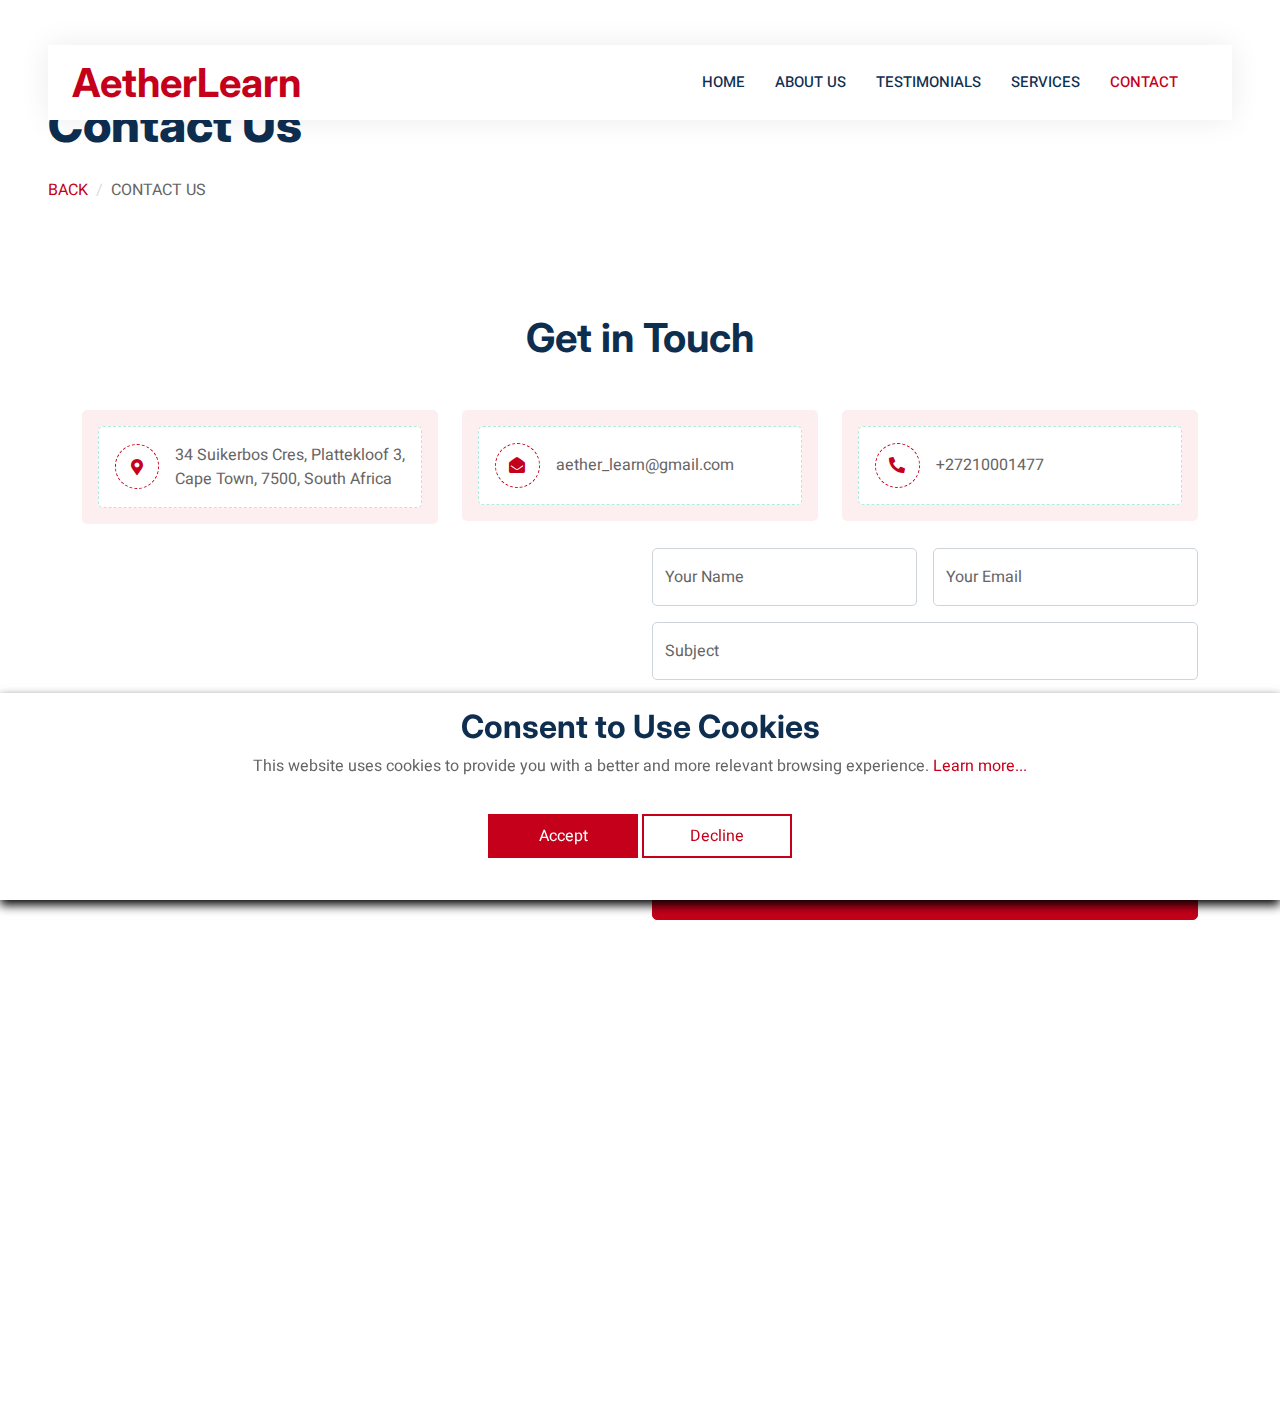
==== contact.html @ b6799ee5 "WIP" ====
<!DOCTYPE html>
<html lang="en">
    <head>
        <meta charset="utf-8" />
        <title>AetherLearn</title>
        <meta content="width=device-width, initial-scale=1.0" name="viewport" />
        <meta content="" name="keywords" />
        <meta content="" name="description" />

        <!-- Favicon -->
        <link href="img/logo.png" rel="icon" />

        <!-- Google Web Fonts -->
        <link rel="preconnect" href="https://fonts.googleapis.com" />
        <link rel="preconnect" href="https://fonts.gstatic.com" crossorigin />
        <link
            href="https://fonts.googleapis.com/css2?family=Heebo:wght@400;500;600&family=Inter:wght@700;800&display=swap"
            rel="stylesheet"
        />

        <!-- Icon Font Stylesheet -->
        <link
            href="https://cdnjs.cloudflare.com/ajax/libs/font-awesome/5.10.0/css/all.min.css"
            rel="stylesheet"
        />
        <link
            href="https://cdn.jsdelivr.net/npm/bootstrap-icons@1.4.1/font/bootstrap-icons.css"
            rel="stylesheet"
        />

        <!-- Libraries Stylesheet -->
        <link href="lib/animate/animate.min.css" rel="stylesheet" />
        <link
            href="lib/owlcarousel/assets/owl.carousel.min.css"
            rel="stylesheet"
        />

        <!-- Customized Bootstrap Stylesheet -->
        <link href="css/bootstrap.min.css" rel="stylesheet" />

        <!-- Template Stylesheet -->
        <link href="css/style.css" rel="stylesheet" />
    </head>

    <body>
        <div class="bg-white p-0">
            <!-- Spinner Start -->
            <div
                id="spinner"
                class="show bg-white position-fixed translate-middle w-100 vh-100 top-50 start-50 d-flex align-items-center justify-content-center"
            >
                <div
                    class="spinner-border text-primary"
                    style="width: 3rem; height: 3rem"
                    role="status"
                >
                    <span class="sr-only">Loading...</span>
                </div>
            </div>
            <!-- Spinner End -->

            <!-- Navbar Start -->
            <div class="container-fluid nav-bar bg-transparent">
                <nav
                    class="navbar navbar-expand-lg bg-white navbar-light py-0 px-4"
                >
                    <a
                        href="index.html"
                        class="navbar-brand d-flex align-items-center text-center"
                    >
                        <h1 class="m-0 text-primary">AetherLearn</h1>
                    </a>
                    <button
                        type="button"
                        class="navbar-toggler"
                        data-bs-toggle="collapse"
                        data-bs-target="#navbarCollapse"
                    >
                        <span class="navbar-toggler-icon"></span>
                    </button>
                    <div class="collapse navbar-collapse" id="navbarCollapse">
                        <div class="navbar-nav ms-auto">
                            <a href="index.html" class="nav-item nav-link"
                                >Home</a
                            >
                            <a href="about.html" class="nav-item nav-link"
                                >About Us</a
                            >
                            <a href="testimonial.html" class="nav-item nav-link"
                                >Testimonials</a
                            >
                            <a href="services.html" class="nav-item nav-link"
                                >Services</a
                            >
                            <a
                                href="contact.html"
                                class="nav-item nav-link active"
                                >Contact</a
                            >
                        </div>
                    </div>
                </nav>
            </div>
            <!-- Navbar End -->

            <!-- Header Start -->
            <div class="container-fluid header bg-white p-0">
                <div
                    class="row g-0 align-items-center flex-column-reverse flex-md-row"
                >
                    <div class="col-md-6 p-5 mt-lg-5">
                        <h1 class="display-5 animated fadeIn mb-4">
                            Contact Us
                        </h1>
                        <nav aria-label="breadcrumb animated fadeIn">
                            <ol class="breadcrumb text-uppercase">
                                <li class="breadcrumb-item">
                                    <a href="index.html">Back</a>
                                </li>
                                <li
                                    class="breadcrumb-item text-body active"
                                    aria-current="page"
                                >
                                    Contact Us
                                </li>
                            </ol>
                        </nav>
                    </div>
                    <div class="col-md-6 animated fadeIn">
                        <img class="img-fluid" src="img/header3.jpg" alt="" />
                    </div>
                </div>
            </div>
            <!-- Header End -->

            <!-- Contact Start -->
            <div class="container-xxl py-5">
                <div class="container">
                    <div
                        class="text-center mx-auto mb-5 wow fadeInUp"
                        data-wow-delay="0.1s"
                        style="max-width: 600px"
                    >
                        <h1 class="mb-3">Get in Touch</h1>
                    </div>
                    <div class="row g-4">
                        <div class="col-12">
                            <div class="row gy-4">
                                <div
                                    class="col-md-6 col-lg-4 wow fadeIn"
                                    data-wow-delay="0.1s"
                                >
                                    <div class="bg-light rounded p-3">
                                        <div
                                            class="d-flex align-items-center bg-white rounded p-3"
                                            style="
                                                border: 1px dashed
                                                    rgba(0, 185, 142, 0.3);
                                            "
                                        >
                                            <div
                                                class="icon me-3"
                                                style="
                                                    width: 45px;
                                                    height: 45px;
                                                "
                                            >
                                                <i
                                                    class="fa fa-map-marker-alt text-primary"
                                                ></i>
                                            </div>
                                            <span
                                                >34 Suikerbos Cres, Plattekloof
                                                3, Cape Town, 7500, South
                                                Africa</span
                                            >
                                        </div>
                                    </div>
                                </div>
                                <div
                                    class="col-md-6 col-lg-4 wow fadeIn"
                                    data-wow-delay="0.3s"
                                >
                                    <div class="bg-light rounded p-3">
                                        <div
                                            class="d-flex align-items-center bg-white rounded p-3"
                                            style="
                                                border: 1px dashed
                                                    rgba(0, 185, 142, 0.3);
                                            "
                                        >
                                            <div
                                                class="icon me-3"
                                                style="
                                                    width: 45px;
                                                    height: 45px;
                                                "
                                            >
                                                <i
                                                    class="fa fa-envelope-open text-primary"
                                                ></i>
                                            </div>
                                            <span>aether_learn@gmail.com</span>
                                        </div>
                                    </div>
                                </div>
                                <div
                                    class="col-md-6 col-lg-4 wow fadeIn"
                                    data-wow-delay="0.5s"
                                >
                                    <div class="bg-light rounded p-3">
                                        <div
                                            class="d-flex align-items-center bg-white rounded p-3"
                                            style="
                                                border: 1px dashed
                                                    rgba(0, 185, 142, 0.3);
                                            "
                                        >
                                            <div
                                                class="icon me-3"
                                                style="
                                                    width: 45px;
                                                    height: 45px;
                                                "
                                            >
                                                <i
                                                    class="fa fa-phone-alt text-primary"
                                                ></i>
                                            </div>
                                            <span>+27210001477</span>
                                        </div>
                                    </div>
                                </div>
                            </div>
                        </div>
                        <div
                            class="col-md-6 wow fadeInUp"
                            data-wow-delay="0.1s"
                        >
                            <iframe
                                src="https://www.google.com/maps/embed?pb=!1m18!1m12!1m3!1d12268.68419455469!2d18.57437305625012!3d-33.870926169111364!2m3!1f0!2f0!3f0!3m2!1i1024!2i768!4f13.1!3m3!1m2!1s0x1dcc5c1d450b3915%3A0x9be4515ccd4b643a!2sSABA%20-%20South%20African%20Butler%20Academy!5e0!3m2!1suk!2sua!4v1736674010208!5m2!1suk!2sua"
                                class="position-relative rounded w-100 h-100"
                                frameborder="0"
                                style="min-height: 400px; border: 0"
                                allowfullscreen=""
                                aria-hidden="false"
                                tabindex="0"
                            ></iframe>
                        </div>
                        <div class="col-md-6">
                            <div class="wow fadeInUp" data-wow-delay="0.5s">
                                <form>
                                    <div class="row g-3">
                                        <div class="col-md-6">
                                            <div class="form-floating">
                                                <input
                                                    type="text"
                                                    class="form-control"
                                                    id="name"
                                                    placeholder="Your Name"
                                                />
                                                <label for="name"
                                                    >Your Name</label
                                                >
                                            </div>
                                        </div>
                                        <div class="col-md-6">
                                            <div class="form-floating">
                                                <input
                                                    type="email"
                                                    class="form-control"
                                                    id="email"
                                                    placeholder="Your Email"
                                                />
                                                <label for="email"
                                                    >Your Email</label
                                                >
                                                <div
                                                    style="color: red"
                                                    id="result"
                                                ></div>
                                            </div>
                                        </div>
                                        <div class="col-12">
                                            <div class="form-floating">
                                                <input
                                                    type="text"
                                                    class="form-control"
                                                    id="subject"
                                                    placeholder="Subject"
                                                />
                                                <label for="subject"
                                                    >Subject</label
                                                >
                                            </div>
                                        </div>
                                        <div class="col-12">
                                            <div class="form-floating">
                                                <textarea
                                                    class="form-control"
                                                    placeholder="Leave a message here"
                                                    id="message"
                                                    style="height: 150px"
                                                ></textarea>
                                                <label for="message"
                                                    >Message</label
                                                >
                                            </div>
                                        </div>
                                        <div class="col-12">
                                            <button
                                                onclick="sendForm()"
                                                id="submit"
                                                class="btn btn-primary w-100 py-3"
                                                type="submit"
                                            >
                                                Send Message
                                            </button>
                                        </div>
                                    </div>
                                </form>
                            </div>
                        </div>
                    </div>
                </div>
            </div>
            <!-- Contact End -->

            <!-- Footer Start -->
            <div
                class="container-fluid bg-dark text-white-50 footer pt-5 mt-5 wow fadeIn"
                data-wow-delay="0.1s"
            >
                <div class="container py-5">
                    <div class="row g-5">
                        <div class="col-lg-4 col-md-6">
                            <h5 class="text-white mb-4">About Us</h5>
                            <p class="mb-2">
                                We are a leading educational platform
                                specializing in innovative learning solutions
                                and advanced technologies for effective
                                knowledge acquisition. Our experts offer
                                professional guidance and access to cutting-edge
                                platforms, helping students succeed in their
                                academic pursuits.
                            </p>
                        </div>
                        <div class="col-lg-4 col-md-6">
                            <h5 class="text-white mb-4">Contact Us</h5>
                            <p class="mb-2">
                                <i class="fa fa-map-marker-alt me-3"></i>34
                                Suikerbos Cres, Plattekloof 3, Cape Town, 7500,
                                South Africa
                            </p>
                            <p class="mb-2">
                                <i class="fa fa-phone-alt me-3"></i>+27210001477
                            </p>
                            <p class="mb-2">
                                <i class="fa fa-envelope me-3"></i
                                >aether_learn@gmail.com
                            </p>
                        </div>
                        <div class="col-lg-4 col-md-6">
                            <h5 class="text-white mb-4">Quick Links</h5>
                            <a
                                class="btn btn-link text-white-50"
                                href="index.html"
                                >Home</a
                            >
                            <a
                                class="btn btn-link text-white-50"
                                href="contact.html"
                                >Contact Us</a
                            >
                            <a
                                class="btn btn-link text-white-50"
                                href="privacy-policy.html"
                                >Privacy Policy</a
                            >
                            <a
                                class="btn btn-link text-white-50"
                                href="terms-of-use.html"
                                >Terms and Conditions</a
                            >
                        </div>
                    </div>
                </div>
            </div>
            <!-- Footer End -->

            <!-- Back to Top -->
            <a href="#" class="btn btn-lg btn-primary btn-lg-square back-to-top"
                ><i class="bi bi-arrow-up"></i
            ></a>
            <!-- Cookie banner -->
            <div class="cookie-wrapper show">
                <div>
                    <i class="bx bx-cookie"></i>
                    <h2 style="text-align: center">Consent to Use Cookies</h2>
                </div>
                <div class="data">
                    <p>
                        This website uses cookies to provide you with a better
                        and more relevant browsing experience.
                        <a href="privacy-policy.html">Learn more...</a>
                    </p>
                </div>

                <div class="buttons">
                    <button class="cookie-button" id="acceptBtn">Accept</button>
                    <button class="cookie-button" id="declineBtn">
                        Decline
                    </button>
                </div>
            </div>
            <!-- End Cookie banner -->
        </div>

        <!-- JavaScript Libraries -->
        <script src="https://code.jquery.com/jquery-3.4.1.min.js"></script>
        <script src="https://cdn.jsdelivr.net/npm/bootstrap@5.0.0/dist/js/bootstrap.bundle.min.js"></script>
        <script src="lib/wow/wow.min.js"></script>
        <script src="lib/easing/easing.min.js"></script>
        <script src="lib/waypoints/waypoints.min.js"></script>
        <script src="lib/owlcarousel/owl.carousel.min.js"></script>

        <!-- Template Javascript -->
        <script src="js/main.js"></script>
        <script src="js/cookiebanner.js"></script>
        <script src="js/contact-form.js"></script>
    </body>
</html>
---- css/style.css ----
/********** Template CSS **********/
:root {
    --primary: #c5001a;
    --secondary: #ff6922;
    --light: #fdefef;
    --dark: #0e2e50;
}

.back-to-top {
    position: fixed;
    display: none;
    right: 45px;
    bottom: 45px;
    z-index: 99;
}

/*** Spinner ***/
#spinner {
    opacity: 0;
    visibility: hidden;
    transition: opacity 0.5s ease-out, visibility 0s linear 0.5s;
    z-index: 99999;
}

#spinner.show {
    transition: opacity 0.5s ease-out, visibility 0s linear 0s;
    visibility: visible;
    opacity: 1;
}

/*** Button ***/
.btn {
    transition: 0.5s;
}

.btn.btn-primary,
.btn.btn-secondary {
    color: #ffffff;
}

.btn-square {
    width: 38px;
    height: 38px;
}

.btn-sm-square {
    width: 32px;
    height: 32px;
}

.btn-lg-square {
    width: 48px;
    height: 48px;
}

.btn-square,
.btn-sm-square,
.btn-lg-square {
    padding: 0;
    display: flex;
    align-items: center;
    justify-content: center;
    font-weight: normal;
    border-radius: 50px;
}

/*** Navbar ***/
.nav-bar {
    position: relative;
    margin-top: 45px;
    padding: 0 3rem;
    transition: 0.5s;
    z-index: 9999;
}

.nav-bar.sticky-top {
    position: sticky;
    padding: 0;
    z-index: 9999;
}

.navbar {
    box-shadow: 0 0 30px rgba(0, 0, 0, 0.08);
}

.navbar .dropdown-toggle::after {
    border: none;
    content: '\f107';
    font-family: 'Font Awesome 5 Free';
    font-weight: 900;
    vertical-align: middle;
    margin-left: 5px;
    transition: 0.5s;
}

.navbar .dropdown-toggle[aria-expanded='true']::after {
    transform: rotate(-180deg);
}

.navbar-light .navbar-nav .nav-link {
    margin-right: 30px;
    padding: 25px 0;
    color: #ffffff;
    font-size: 15px;
    text-transform: uppercase;
    outline: none;
}

.navbar-light .navbar-nav .nav-link:hover,
.navbar-light .navbar-nav .nav-link.active {
    color: var(--primary);
}

@media (max-width: 991.98px) {
    .nav-bar {
        margin: 0;
        padding: 0;
    }

    .navbar-light .navbar-nav .nav-link {
        margin-right: 0;
        padding: 10px 0;
    }

    .navbar-light .navbar-nav {
        border-top: 1px solid #eeeeee;
    }
}

.navbar-light .navbar-brand {
    height: 75px;
}

.navbar-light .navbar-nav .nav-link {
    color: var(--dark);
    font-weight: 500;
}

@media (min-width: 992px) {
    .navbar .nav-item .dropdown-menu {
        display: block;
        top: 100%;
        margin-top: 0;
        transform: rotateX(-75deg);
        transform-origin: 0% 0%;
        opacity: 0;
        visibility: hidden;
        transition: 0.5s;
    }

    .navbar .nav-item:hover .dropdown-menu {
        transform: rotateX(0deg);
        visibility: visible;
        transition: 0.5s;
        opacity: 1;
    }
}

/*** Header ***/
@media (min-width: 992px) {
    .header {
        margin-top: -120px;
    }
}

.header-carousel .owl-nav {
    position: absolute;
    top: 50%;
    left: -25px;
    transform: translateY(-50%);
    display: flex;
    flex-direction: column;
}

.header-carousel .owl-nav .owl-prev,
.header-carousel .owl-nav .owl-next {
    margin: 7px 0;
    width: 50px;
    height: 50px;
    display: flex;
    align-items: center;
    justify-content: center;
    color: #ffffff;
    background: var(--primary);
    border-radius: 40px;
    font-size: 20px;
    transition: 0.5s;
}

.header-carousel .owl-nav .owl-prev:hover,
.header-carousel .owl-nav .owl-next:hover {
    background: var(--dark);
}

@media (max-width: 768px) {
    .header-carousel .owl-nav {
        left: 25px;
    }
}

.breadcrumb-item + .breadcrumb-item::before {
    color: #dddddd;
}

/*** Icon ***/
.icon {
    padding: 15px;
    display: inline-flex;
    align-items: center;
    justify-content: center;
    background: #ffffff !important;
    border-radius: 50px;
    border: 1px dashed var(--primary) !important;
}

/*** About ***/
.about-img img {
    position: relative;
    z-index: 2;
}

.about-img::before {
    position: absolute;
    content: '';
    top: 0;
    left: -50%;
    width: 100%;
    height: 100%;
    background: var(--primary);
    transform: skew(20deg);
    z-index: 1;
}

.blog-img::before {
    position: absolute;
    content: '';
    top: 0;
    left: 50%;
    width: 100%;
    height: 100%;
    background: var(--primary);
    transform: skew(20deg);
    z-index: 1;
}

/*** Category ***/
.cat-item div {
    background: #ffffff;
    border: 1px dashed rgba(0, 185, 142, 0.3);
    transition: 0.5s;
}

.cat-item:hover div {
    background: var(--primary);
    border-color: transparent;
}

.cat-item div * {
    transition: 0.5s;
}

.cat-item:hover div * {
    color: #ffffff !important;
}

/*** Property List ***/
.nav-pills .nav-item .btn {
    color: var(--dark);
}

.nav-pills .nav-item .btn:hover,
.nav-pills .nav-item .btn.active {
    color: #ffffff;
}

.property-item {
    box-shadow: 0 0 30px rgba(0, 0, 0, 0.08);
}

.property-item img {
    transition: 0.5s;
}

.property-item:hover img {
    transform: scale(1.1);
}

.property-item .border-top {
    border-top: 1px dashed rgba(0, 185, 142, 0.3) !important;
}

.property-item .border-end {
    border-right: 1px dashed rgba(0, 185, 142, 0.3) !important;
}

/*** Team ***/
.team-item {
    box-shadow: 0 0 30px rgba(0, 0, 0, 0.08);
    transition: 0.5s;
}

.team-item .btn {
    color: var(--primary);
    background: #ffffff;
    box-shadow: 0 0 30px rgba(0, 0, 0, 0.15);
}

.team-item .btn:hover {
    color: #ffffff;
    background: var(--primary);
}

.team-item:hover {
    border-color: var(--secondary) !important;
}

.team-item:hover .bg-primary {
    background: var(--secondary) !important;
}

.team-item:hover .bg-primary i {
    color: var(--secondary) !important;
}

/*** Testimonial ***/
.testimonial-carousel {
    padding-left: 1.5rem;
    padding-right: 1.5rem;
}

@media (min-width: 576px) {
    .testimonial-carousel {
        padding-left: 4rem;
        padding-right: 4rem;
    }
}

.testimonial-carousel .testimonial-item .border {
    border: 1px dashed rgba(0, 185, 142, 0.3) !important;
}

.testimonial-carousel .owl-nav {
    position: absolute;
    width: 100%;
    height: 40px;
    top: calc(50% - 20px);
    left: 0;
    display: flex;
    justify-content: space-between;
    z-index: 1;
}

.testimonial-carousel .owl-nav .owl-prev,
.testimonial-carousel .owl-nav .owl-next {
    position: relative;
    width: 40px;
    height: 40px;
    display: flex;
    align-items: center;
    justify-content: center;
    color: #ffffff;
    background: var(--primary);
    border-radius: 40px;
    font-size: 20px;
    transition: 0.5s;
}

.testimonial-carousel .owl-nav .owl-prev:hover,
.testimonial-carousel .owl-nav .owl-next:hover {
    background: var(--dark);
}

/*** Footer ***/
.footer .btn.btn-social {
    margin-right: 5px;
    width: 35px;
    height: 35px;
    display: flex;
    align-items: center;
    justify-content: center;
    color: var(--light);
    border: 1px solid rgba(255, 255, 255, 0.5);
    border-radius: 35px;
    transition: 0.3s;
}

.footer .btn.btn-social:hover {
    color: var(--primary);
    border-color: var(--light);
}

.footer .btn.btn-link {
    display: block;
    margin-bottom: 5px;
    padding: 0;
    text-align: left;
    font-size: 15px;
    font-weight: normal;
    text-transform: capitalize;
    transition: 0.3s;
}

.footer .btn.btn-link::before {
    position: relative;
    content: '\f105';
    font-family: 'Font Awesome 5 Free';
    font-weight: 900;
    margin-right: 10px;
}

.footer .btn.btn-link:hover {
    letter-spacing: 1px;
    box-shadow: none;
}

.footer .form-control {
    border-color: rgba(255, 255, 255, 0.5);
}

.footer .copyright {
    padding: 25px 0;
    font-size: 15px;
    border-top: 1px solid rgba(256, 256, 256, 0.1);
}

.footer .copyright a {
    color: var(--light);
}

.footer .footer-menu a {
    margin-right: 15px;
    padding-right: 15px;
    border-right: 1px solid rgba(255, 255, 255, 0.1);
}

.footer .footer-menu a:last-child {
    margin-right: 0;
    padding-right: 0;
    border-right: none;
}

/* end footer section*/
/*# sourceMappingURL=style.css.map */
/* Cookie banner */

/* Google Fonts - Poppins */
@import url('https://fonts.googleapis.com/css2?family=Poppins:wght@300;400;500;600&display=swap');

@media (max-width: 700px) {
    .cookie-wrapper {
        width: 100%;
    }
}

.cookie-wrapper {
    position: fixed;
    bottom: 0px;
    right: 0;
    width: 100%;
    background: #fff;
    padding: 15px 25px 22px;
    transition: right 0.3s ease;
    box-shadow: 0 5px 10px rgb(0, 0, 0);
    z-index: 999;
    @media (max-width: 600px) {
        width: 100%;
    }
}
.cookie-wrapper .show {
    right: 20px;
}

.hidden {
    display: none;
}
header i {
    color: #c5001a;
    font-size: 32px;
    text-align: center;
}
header h2 {
    color: #c5001a;
    font-weight: 500;
    text-align: center;
}
.data {
    text-align: center;
}
.data p a {
    color: #c5001a;
    text-decoration: none;
    text-align: center !important;
}
.data p a:hover {
    text-decoration: underline;
}
.buttons {
    padding: 20px 0px;
    text-align: center;
}
.buttons .cookie-button {
    border: 2px solid #c5001a;
    color: #fff;
    padding: 8px 0;
    background: #c5001a;
    cursor: pointer;
    width: calc(100% / 2 - 10px);
    transition: all 0.5s ease;
    max-width: 150px;
    border-radius: 0;
}
.buttons #acceptBtn:hover {
    background-color: transparent;
    color: #c5001a;
}
#declineBtn {
    background-color: #fff;
    color: #c5001a;
}
#declineBtn:hover {
    background-color: #c5001a;
    color: #fff;
}
/* Footer Style */
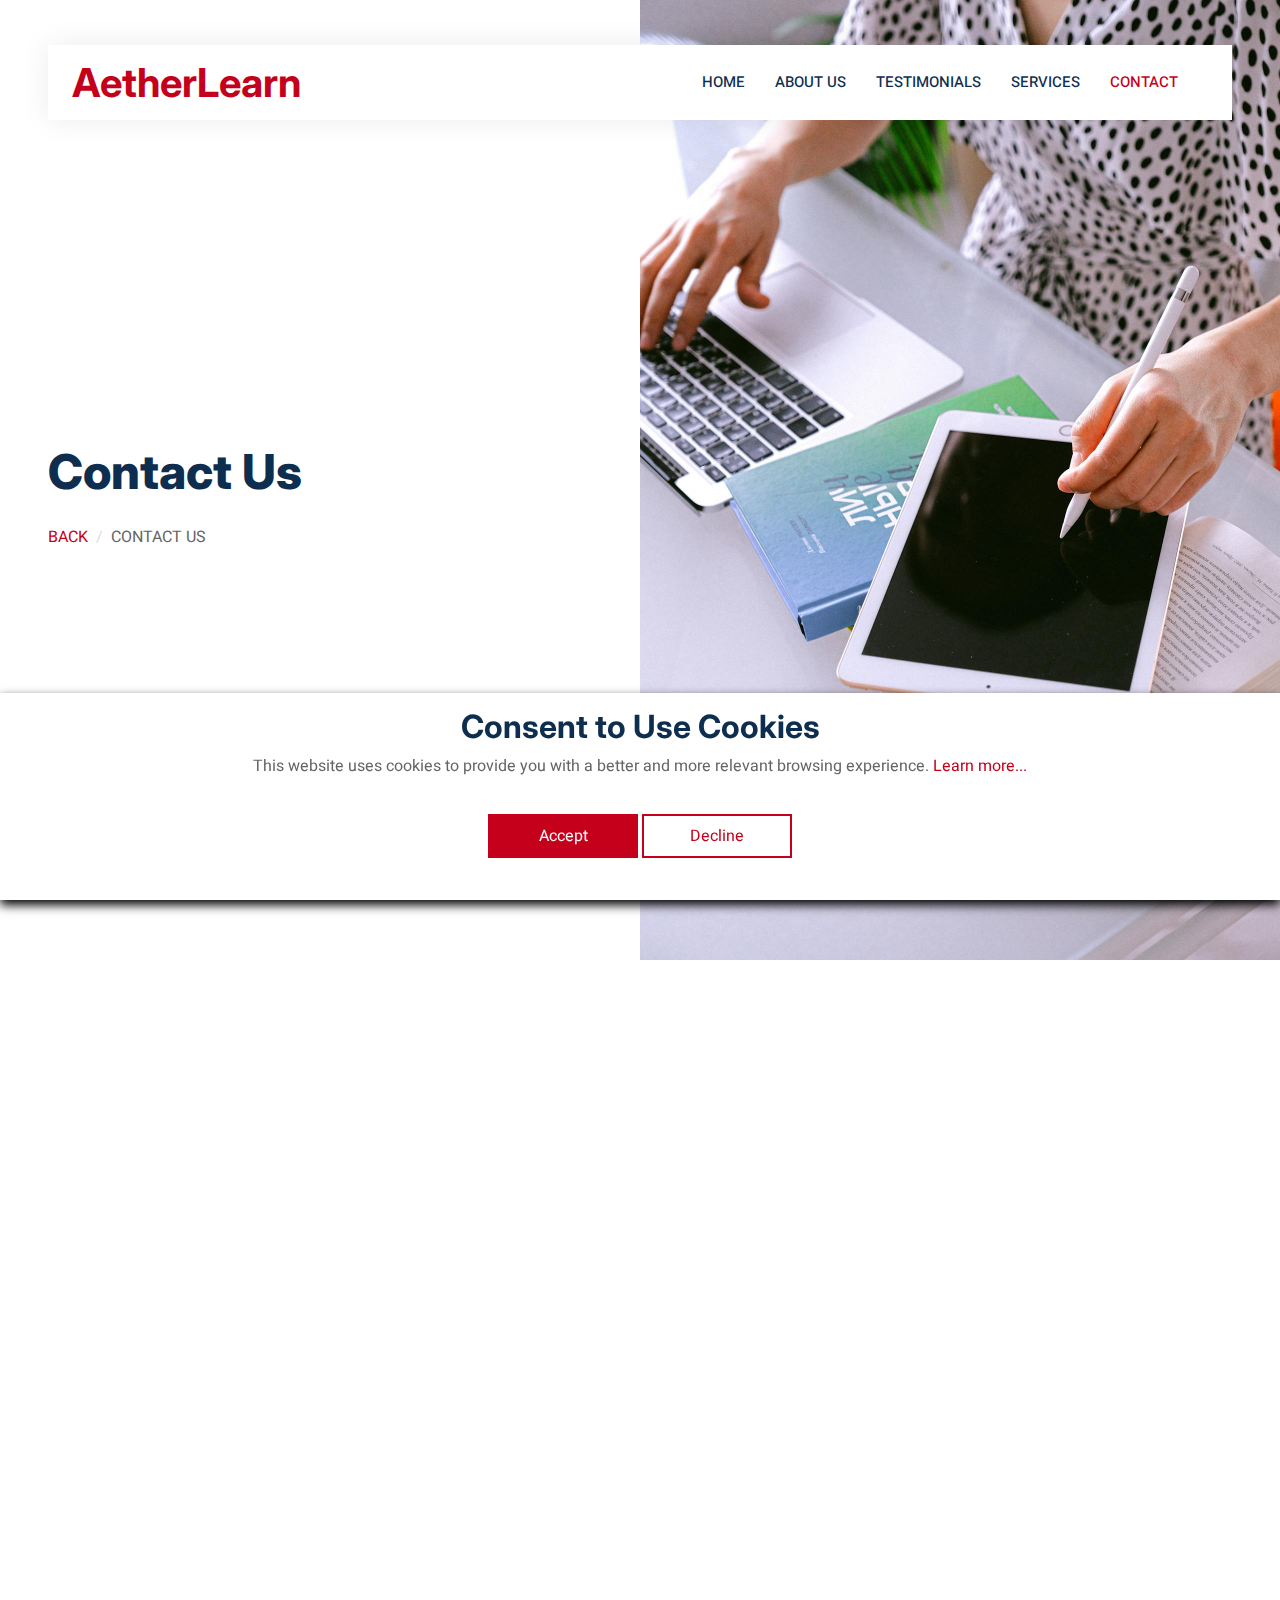
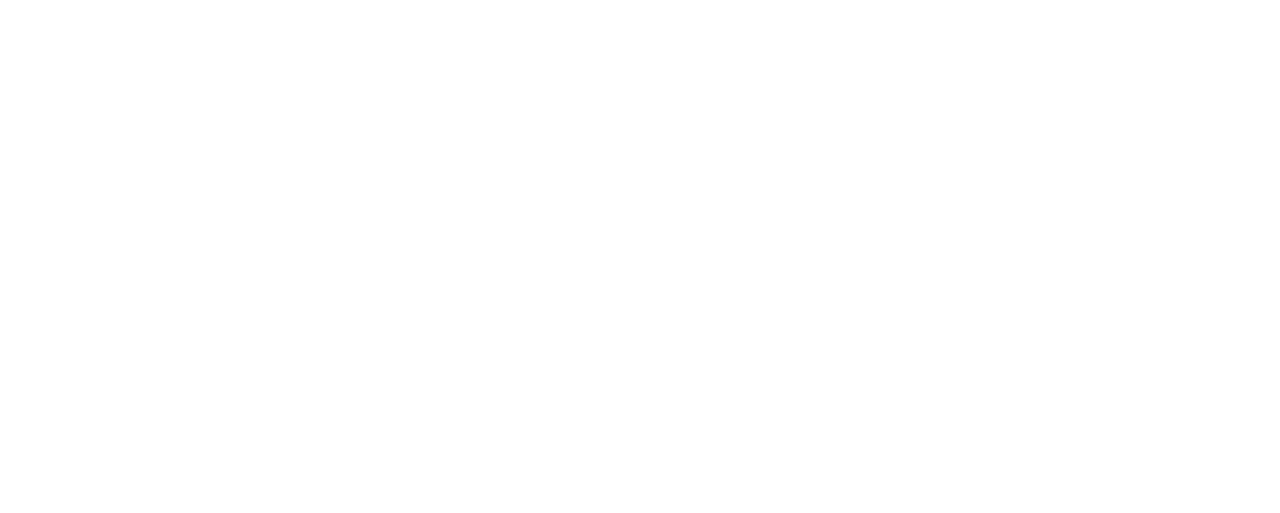
==== commit b60166de: "WIP" ====
--- a/contact.html
+++ b/contact.html
@@ -127,7 +127,7 @@
                         </nav>
                     </div>
                     <div class="col-md-6 animated fadeIn">
-                        <img class="img-fluid" src="img/header3.jpg" alt="" />
+                        <img class="img-fluid" src="img/header.jpg" alt="" />
                     </div>
                 </div>
             </div>
